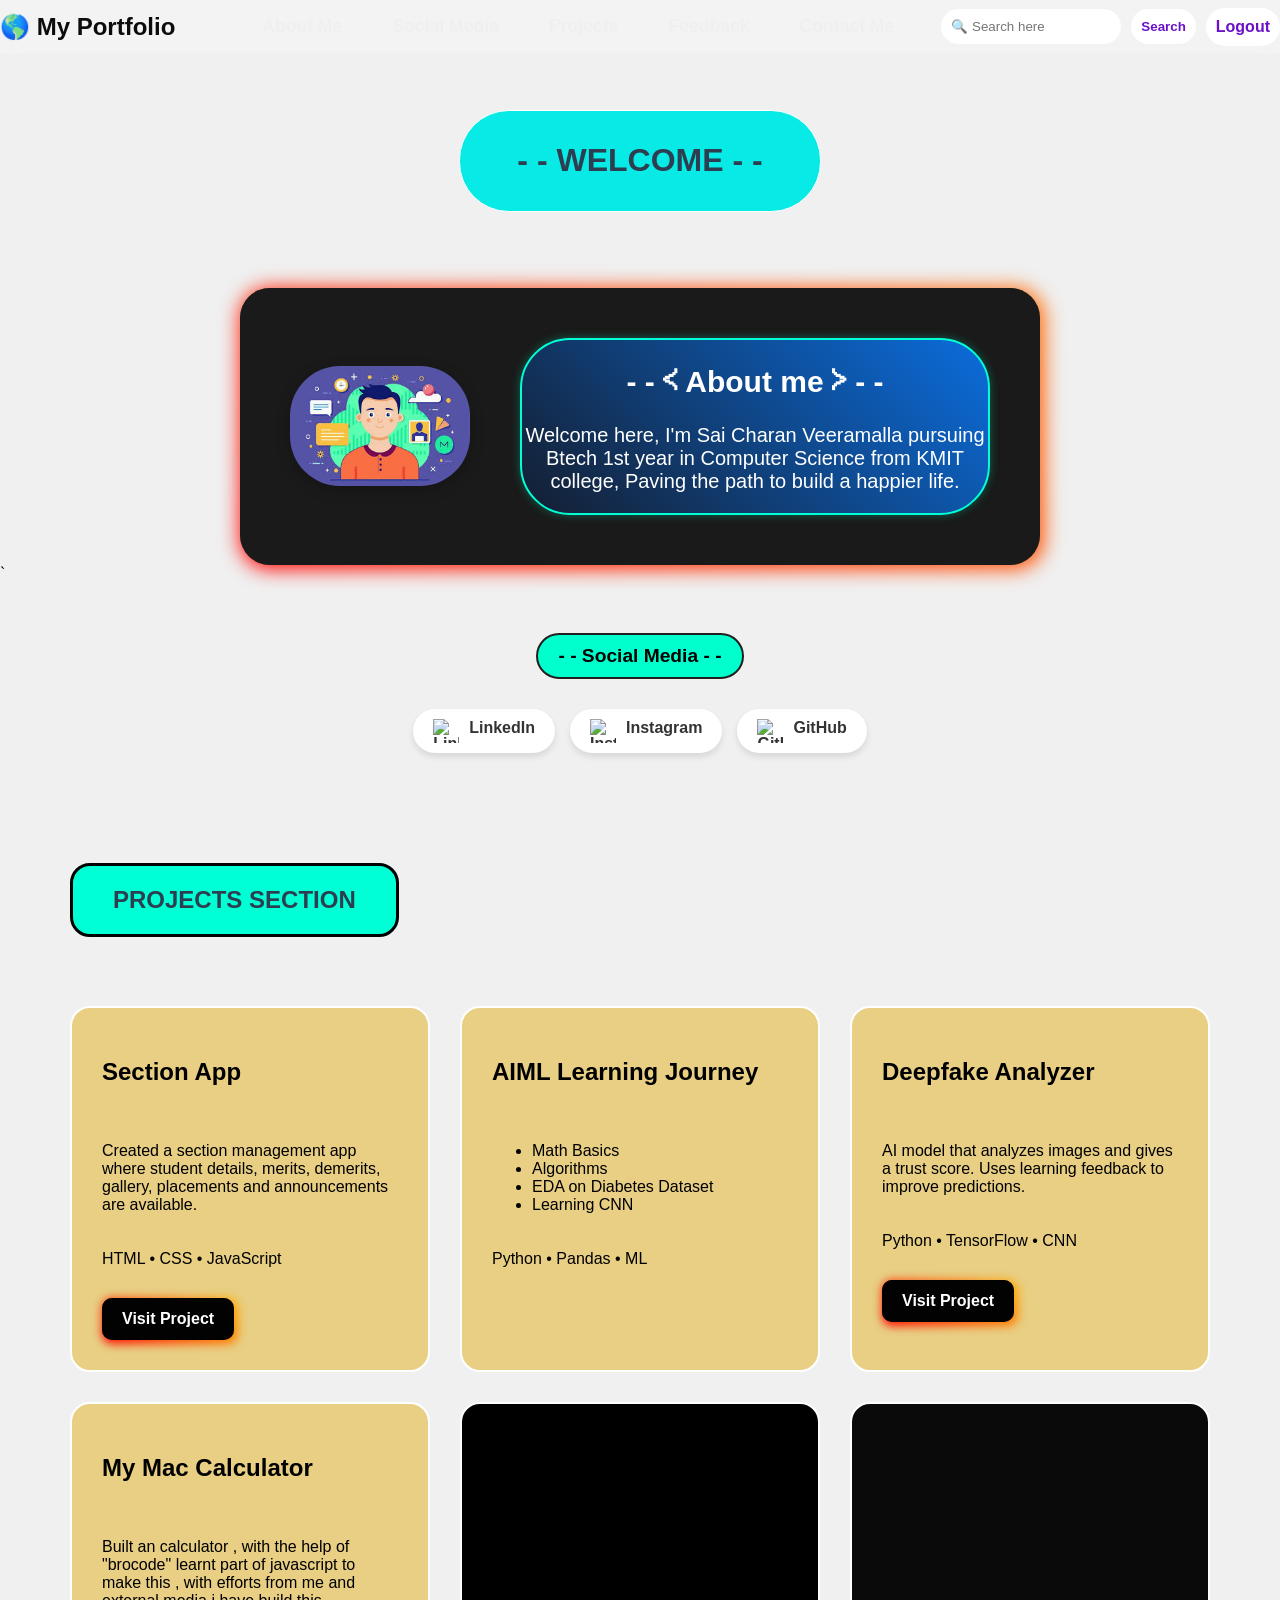
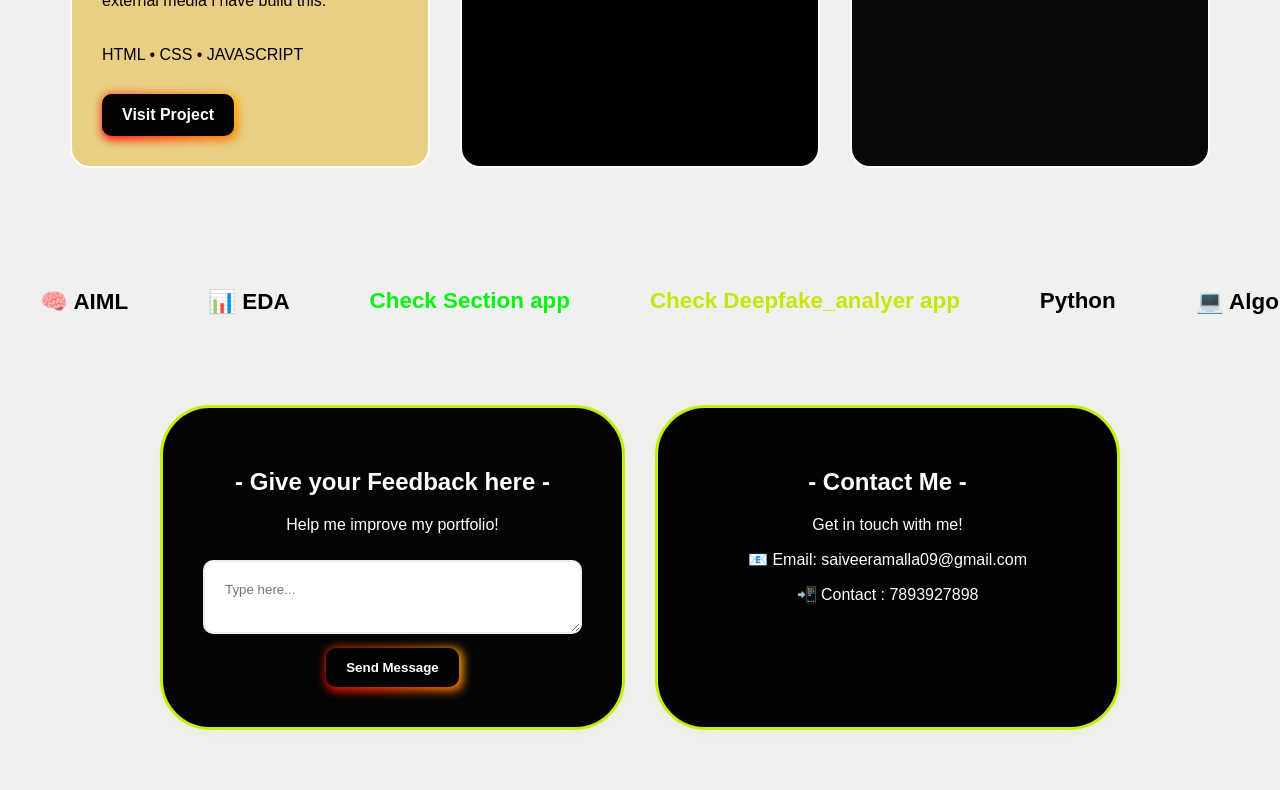
==== index3.html @ 6acecd75 "Add files via upload" ====
<!DOCTYPE html>
<html lang="en">
    <head>
        <meta name ="viewport" content="width = device-width, initial-scale=1">
        <title> MY PORTFOLIO </title>
        <link rel="stylesheet" href="style.css">
        <link href="https://unpkg.com/aos@2.3.1/dist/aos.css" rel="stylesheet">
    </head>

<body>

<nav class="navbar">

    <!-- LOGO -->
    <div class="logo">
        🌎 My Portfolio
    </div>


    <!-- NAVIGATION LINKS -->
    <ul class="nav-links">
        <li><a href="#aboutme">About Me</a></li>
        <li><a href="#check">Social Media</a></li>
        <li><a href="#Projects">Projects</a></li>
        <li><a href="#feedback">Feedback</a></li>
        <li><a href="#contact">Contact Me</a></li>
    </ul>


    <!-- RIGHT SIDE ACTIONS -->
    <div class="nav-actions">

        <!-- SEARCH -->
        <form class="search-box">
            <input type="search" placeholder="🔍 Search here"class="search-input" >
            <button type="submit" class="search-btn">Search</button>
        </form>

        <!-- LOGOUT -->

        <a href="index1.html" class="logout-btn">
            Logout
        </a>
    </div>
</nav>


    <div class="sal-box">
        <div class="salu">

            <h1>- - WELCOME - -</h1>
            <!-- <h1> MY PORTFOLIO </h1> -->
      </div>
    </div>

    <br>    
    <br> 


    <main class="full">
        <div class="about-container" >
            <img src="[data-uri]" alt="Sai Charan" class="about-pic">
            
            <div class="about-text" id="aboutme">
                <h2 class="fonkt" >- - ⧼    About me ⧽ - -</h2>
                <p>Welcome here, I'm Sai Charan Veeramalla pursuing Btech 1st year in Computer Science from KMIT college, Paving the path to build a happier life.</p>
            </div>
        </div>
        </div>

    </main>
`


        <footer class="full">

        <div class="animate-scroll" id="check">
            <!-- <div class="sections-reveal-on-scroll"> -->
                <p class="section-title">- - Social Media - -</p>
            
            <div class="social-links">
                <a href="https://www.linkedin.com/in/saicharanveeramalla/" target="_main" class="social-card linkedin">
                    <img src="https://cdn-icons-png.flaticon.com/512/174/174857.png" alt="LinkedIn">
                    <span>LinkedIn</span>
                </a>

                <a href="https://www.instagram.com/vsai_09?igsh=MXJzZTZ3YnFoanZjeQ==" target="_main" class="social-card instagram">
                    <img src="https://cdn-icons-png.flaticon.com/512/174/174855.png" alt="Instagram">
                    <span>Instagram</span>
                </a>

                <a href="https://github.com/saiveeramalla09" target="_main" class="social-card github">
                    <img src="https://cdn-icons-png.flaticon.com/512/25/25231.png" alt="GitHub">
                    <span>GitHub</span>
                </a>
            </div>
            </div>
        </div>
</footer>


<section class="projects" id="Projects">

    <div class="projects-title">
        <h1>PROJECTS SECTION</h1>
    </div>

    <div class="projects-container">

        <!-- CARD 1 -->
        <div class="project-card">

            <h2>Section App</h2>

            <p>
                Created a section management app where student details,
                merits, demerits, gallery, placements and announcements
                are available.
            </p>

            <div class="tech">
                HTML • CSS • JavaScript
            </div>

            <a href="https://class-spp.vercel.app/"
               target="_blank"
               class="btn">
               Visit Project
            </a>

        </div>

        <!-- CARD 2 -->
        <div class="project-card">

            <h2>AIML Learning Journey</h2>

            <ul>
                <li>Math Basics</li>
                <li>Algorithms</li>
                <li>EDA on Diabetes Dataset</li>
                <li>Learning CNN</li>
            </ul>

            <div class="tech">
                Python • Pandas • ML
            </div>

        </div>

        <!-- CARD 3 -->
        <div class="project-card">

            <h2>Deepfake Analyzer</h2>

            <p>
                AI model that analyzes images and gives a trust score.
                Uses learning feedback to improve predictions.
            </p>

            <div class="tech">
                Python • TensorFlow • CNN
            </div>

            <a href="https://deepguard-deepfake-document-detector-529552167376.asia-southeast1.run.app"
               target="_blank"
               class="btn">
               Visit Project
            </a>

        </div>


        <!-- CARD 4 -->
        <div class="project-card">

            <h2>My Mac Calculator</h2>

            <p>
                Built an calculator , with the help of "brocode" learnt part of javascript
                to make this , with efforts from me and external media i have build this.
            </p>

            <div class="tech">
                HTML • CSS • JAVASCRIPT
            </div>

            <a href="index2.html"
               target="_blank"
               class="btn">
               Visit Project
            </a>

        </div>
        <!-- CARD 5 -->
        <div class="project-card" style="background-color: black;">


        </div>
        <!-- CARD 6 -->
        <div class="project-card" style="background-color: rgb(10, 10, 10);">


        </div>

    </div>

</section>



    <div class="ticker-wrapper">
        <!-- <div class="sections-reveal-on-scroll"> -->
        <div class="ticker-track">
            <div class="ticker-item">🧠 AIML</div>
            <div class="ticker-item">📊 EDA</div>
            <div style="color: rgb(5, 243, 17)" class="ticker-item">Check Section app</div>
            <div style="color: rgb(202, 228, 5)" class="ticker-item">Check Deepfake_analyer app</div>
            <div class="ticker-item">Python</div>
            <div class="ticker-item">💻 Algorithms</div>
            
            <div class="ticker-item">🧠 AIML</div>
            <div class="ticker-item">📊 EDA</div>
            <div style="color: rgb(3, 241, 3)" class="ticker-item">Check Section app</div>
            <div style="color: rgb(221, 211, 22)" class="ticker-item">Check Deepfake_analyer app</div>
            <div class="ticker-item">Python</div>
            <div class="ticker-item">💻 Algorithms</div>
        </div>
        </div>
    </div>
        




        <footer>
        <div class="sections-reveal-on-scroll">
          <div class="card-wrapper">

                <div class="feedback-card" id="feedback">
                    <h2>- Give your Feedback here -</h2>
                    <p>Help me improve my portfolio!</p>
                    <textarea class="textarea" placeholder="Type here..."></textarea>
                    <button class="btn">Send Message</button>
                </div>

                <div class="contact-card" id="contact">
                    <h2 style="text-align: center;">- Contact Me -</h2>
                    <p>Get in touch with me!</p>
                    <p>📧 Email: saiveeramalla09@gmail.com</p>
                    <p>📲 Contact : 7893927898 </p>
                </div>

          </div>
        </div>
        </footer>


        <script>
            // Hamburger menu toggle for mobile
            document.querySelector('.navbar-toggle').addEventListener('click', function() {
                document.querySelector('.nav-links').classList.toggle('open');
            });
        </script>
        </body>
</html>
---- style.css ----
html {
  scroll-behavior: smooth;
  overflow-x: hidden;
  box-sizing: border-box;
}
/* 
  Project: CSS Glowing Button
  Created: Sunday, 06 March 2022
  Author: Jamshid Elmi 
  Tutorial: https://youtu.be/b_8fHNIHFk4
*/


/* button */
.btn {
  margin-top: 10px;/* distance from above */
  background-color: #0077b5;
  border: none;
  padding: 12px 30px; /* box area length and width */
  font-weight: bold;
  transition: 1s;
  color: #FFF;
  cursor: pointer;
  position: relative;
  z-index: 0;
  border-radius: 12px;
}
.btn::after {
  content: "";
  z-index: -1;
  position: absolute;
  width: 100%;
  height: 100%;
  background-color: #030202;
  left: 0;
  top: 0;
  border-radius: 10px;
}

.btn::before {
  content: "";
  background: linear-gradient(
    45deg,
    #FF0000, #FF7300, #FFFB00, #48FF00,
    #00FFD5, #002BFF, #FF00C8, #FF0000
  );
  position: absolute;
  top: 0px;
  left: 0px;
  background-size: 600%;
  z-index: -1;
  width: calc(100% + 4px);
  height:  calc(100% + 4px);
  filter: blur(5px);
  animation: glowing 20s linear infinite;
  transition: opacity .5s ease-in-out;
  border-radius: 10px;
  opacity: 1;
}

@keyframes glowing {
  0% {background-position: 0 0;}
  50% {background-position: 400% 0;}
  100% {background-position: 0 0;}
}

/* hover */
.btn:hover::before {
  opacity: 1;
}

.btn:active:after {
  background: transparent;
}

.btn:active {
  color: #000;
  font-weight: bold;
}











/* =========================
   NAVBAR
========================= */

.navbar{

    display:flex;

    justify-content:space-between;

    align-items:center;

    flex-wrap: wrap;

    width: 100%;

    background:rgba(255,255,255,0.2);

    backdrop-filter:blur(10px);

    position:fixed;

    top:0;

    z-index:1000;
}


/* =========================
   LOGO
========================= */

.logo{

    font-size:1.5rem;

    font-weight:bold;

    color:rgb(12, 12, 12);

    cursor:pointer;

    position: relative;
}
.logo:after{
  content: "";
  position: absolute;
  background-color: rgb(250, 246, 246);
  width:0%;
  height:2px;
  left:6px;
  transition: all 0.3s ease;
  bottom:-5px;
}

.logo:hover::after{
  width: 100%;
  transform: scale(1.1);
}


/* =========================
   NAV LINKS
========================= */

.nav-links{

    display:flex;

    list-style:none;

    gap: 50px;
}


/* =========================
   NAV LINK STYLE
========================= */


.nav-links li{
  transition: all 0.5s ease;
}

.nav-links li:hover{
  transform: scale(1.05);
}

.nav-links a{

    text-decoration:none;

    color:rgb(240, 239, 239);

    font-size:1.1rem;

    font-weight:bold;

    text-align: center;

    position:relative;

    transition:0.3s;
}


/* =========================
   HOVER UNDERLINE EFFECT
========================= */

.nav-links a::after{

    content:"";

    position:absolute;

    left:0;

    bottom:-5px;

    width:0%;

    height:2px;

    background:rgb(21, 21, 20);

    transition:0.3s;
}

.nav-links a:hover::after{

    width:100%;
    border-color: black;
    border-style: solid;
    border-radius: 20px;
}


/* =========================
   RIGHT SIDE ACTIONS
========================= */

.nav-actions{

    display:flex;

    align-items:center;

    gap:10px;
}


/* =========================
   SEARCH BOX
========================= */

.search-box{


    display:flex;

    align-items:center;

    gap:10px;

}


/* =========================
   SEARCH INPUT
========================= */

.search-input{

    padding:10px 10px;

    border:none;

    border-radius:30px;

    outline:none;

    width:180px;

    transition:0.3s;
}


/* =========================
   SEARCH INPUT FOCUS
========================= */

.search-input:focus{

    transform:scale(1.03);

    box-shadow:0 0 10px white;
}


/* =========================
   BUTTONS
========================= */

.search-btn,
.logout-btn{

    padding:10px 10px;

    border:none;

    border-radius:30px;

    background:white;

    color:#6a11cb;

    font-weight:bold;

    cursor:pointer;

    text-decoration:none;

    transition:0.3s;
}


/* =========================
   BUTTON HOVER
========================= */

.search-btn:hover,
.logout-btn:hover{

    background:black;

    color:white;

    transform:translateY(-3px);
}


/* =========================
   RESPONSIVE DESIGN
========================= */

@media(max-width:1000px){

    .navbar{

        flex-direction:column;

        gap:20px;
    }

    .nav-links{

        flex-wrap:wrap;

        justify-content:center;

        gap:10px;
    }

}


/* =========================
   MOBILE VIEW
========================= */

@media(max-width:700px){

    .navbar{

        padding:20px;
    }

    .nav-links{
        display: flex;

        align-items:center;

        gap:5px;
    }

    .nav-actions{

        flex-direction:column;

        width:100%;
    }

    .search-box{

        width:100%;

        justify-content:center;
    }

    .search-input{

        width:100%;

        max-width:300px;
    }

    .logo{

        font-size:24px;
    }

}


/* =========================
   EXTRA SMOOTH ANIMATION
========================= */

html{

    scroll-behavior:smooth;
}




/* SALUTATION BOX */








.sal-box{
    justify-content: center; /* Centers the card horizontally */
    display: flex;
    align-items: center;
    margin-bottom: 40px;
    margin-top:100px;
}

.wrapper{
    float:inline-start;  /* Pushes image to the left, text wraps to the right */
    margin-right: 15px; /* Adds space so the text doesn't touch the image */
    width: 100px;
    height: auto;
}

.salu{
    background-color: rgb(7, 234, 230);
    border:1px solid white;
    font-weight: bold;
    text-shadow: #0077b5;   
    margin-top: 10px;
    max-width: 300px;
    width: 100%;
    border-radius:50px;
    justify-content: center;
    text-align:center;  
    padding: 10px 30px;
    transition: background-color 1s ease-in 0s;

}

.salu:hover{
  background-color: rgb(182, 131, 11);
}

body{
  background-color: #f0f0f0; /* Light gray background */
  background-image: url("https://images.unsplash.com/photo-1618005182384-a83a8bd57fbe?q=80&w=1920&auto=format&fit=crop");
  background-size: cover;        /* Stretches the image to fill the screen */
  background-position: center;   /* Centers the background image */
  background-repeat: no-repeat;  /* Prevents tiling/repeating */
  background-attachment:scroll;  /* Keeps the background steady while scrolling */
  font-family: 'Segoe UI', Tahoma, Geneva, Verdana, sans-serif; 
  box-sizing: border-box;
  overflow-x: hidden;
  margin: 0;
  padding: 0;
}







/*ABOUT ME SECTION*/



/* 

.full{
  display: flex;
  justify-content: center;
  align-items: center;
} */



.about-container {
  display: flex;
  flex-direction: row;
  justify-content: center;
  border-radius: 30px;
  background-color: #278e5f ;
  align-items: center;
  gap: 50px;
  max-width: 800px;
  width: 100%;
  color: white;
  margin: 0 auto;
  padding: 50px;
  position: relative;
  z-index: 0;
  box-sizing: border-box;
}
.about-container::after{
  content: "";
  z-index: -1;
  position: absolute;
  width: 100%;
  height: 100%;
  background-color: #191a19  ;
  left: 0;
  top: 0;
  border-radius: 30px;

}
.about-container::before{
  content: "";
  position: absolute;
  background: linear-gradient(
    45deg,
    #FF0000, #FF7300, #FFFB00, #48FF00,
    #00FFD5, #002BFF, #c9eb04, #FF0000
  );
  top: 0px;
  left: 0px;
  background-size: 1000%;
  z-index: -1;
  width: calc(100% + 4px);
  height:  calc(100% + 4px);
  filter: blur(10px);
  animation: glowing 20s linear infinite;
  transition: opacity .5s ease-in-out;
  border-radius: 30px;
  opacity: 1;
}
@keyframes glowing {
  0% {background-position: 0 0;}
  50% {background-position: 200% 0;}
  100% {background-position: 0 0;}
}




.about-pic {
  width: 180px;
  height: 180px;
  border-radius: 50px;
  object-fit: cover;
  box-shadow: 0px 4px 15px rgba(0,0,0,0.2);
  margin-left: 0 auto;
  transition: transform  1.5s ease 0ms, height 1.5s ease 0s;
  max-width: 100%;
  height: auto;
}
.about-pic:hover {
  transform:rotate(360deg);
  height:110px;
}

.about-text {
  color: rgb(26, 25, 25);              /* Matches your text color choice */
  text-align: center;
  border-radius: 50px;
  border: 2px solid #00FFD5; 
  /* Optional: Add a subtle glow to make it pop */
  box-shadow: 0 0 10px rgba(0, 255, 213, 0.3); 
  color:white;
  background: linear-gradient(
   45deg,
  #141e30,
  #0b6ddc
  );
  font-size: 20px;      /* Keeps text aligned cleanly next to the image*/
  font-style:bold;

  transition: background-color 2s ease 0ms;
}
.about-text:hover{
  background-color:rgb(6, 21, 22);
}
.fonkt{
  font-weight: bold;
  color:white;
}




h1 {
    color: #2c3e50; /* Dark blue-ish for the title */
    text-align:center;
}
.highlight {
    color: #e74c3c; /* A nice red for your name */
    font-weight: bold;
}
.info {
    color: #2d6f3b; /* Gray for details */
}














/* CONTAINER OF INSTA , LINKED IN , GITHUB */











.animate-scroll{
    text-align: center;
    align-items: center;
    width: auto;
    max-width: max-content;
    padding: 10px 20px;
    margin: 0 auto 20px auto; /* Centers it and adds space below */
  
    font-family: 'Segoe UI', Tahoma, Geneva, Verdana, sans-serif;
}

.section-title {
  width: auto;
  max-width: max-content;
  padding: 10px 20px;
  margin: 40px auto 20px auto; /* Centers it and adds space below */
  
  font-weight: 900;
  border-radius: 30px;
  border:2px solid rgb(32, 31, 31);
  font-size: larger;
  background-color: #00ffcc;  
  text-align: center;
  align-items: center;
}

.social-links {
   display: flex;
  justify-content: center; /* Centers them horizontally */
  align-items: center;
  gap: 15px;               /* Adds clean spacing between buttons */
  flex-wrap: wrap;         /* THE MAGIC LINE: enables responsiveness */
  padding: 10px;
}

/* Styling individual cards */
.social-card {
    display: flex;
    background: white;
    padding: 10px 20px;
    border-radius: 50px; /* Makes them pill-shaped */
    text-decoration: none; /* we can take like whis blue wavy underline */
    color: #333;
    font-weight: bold;
    box-shadow: 0 4px 6px rgba(0,0,0,0.1);
    transition: all 0.3s ease; /* The magic for smooth hover */
}

.social-card img{
    width: 26px;
    height: 24px;
    margin-right: 10px;
}

/* Hover Effects: Making it interactive */
.social-card:hover {
    transform: translateY(-6px); /* Moves up slightly */
    box-shadow: 0 8px 15px rgba(0,0,0,0.2);
}

/* Platform specific colors on hover */
.linkedin:hover { background-color: #41df70; color: rgb(14, 14, 14); }
.instagram:hover { background-color: #41df70; color: rgb(14, 14, 14); }
.github:hover { background-color: #41df70; color: rgb(14, 14, 14); } 






/* PROJECTS SECTION */


.projects{
    padding: 40px 40px;;
    margin:30px ;
}
.projects-title{
    width:400px;
    display: flex;
    justify-self: center;
    align-items: center;
    margin-bottom: 50px;
    transition: 1s;
}
/* @keyframes move {
  from{
    left:-5vw;
    
  }
  to{
    left:60vw;
  }
} */

.projects-title h1{
    background: #00ffd5;
    padding: 20px 40px;
    border-radius: 20px;
    border: 3px solid black;
}
.projects-container{
    display: grid; /* Items in ONE direction since we have many cards row and col*/

    grid-template-columns: repeat(auto-fit, minmax(300px, 1fr)); /*best thing without using media querys*/

    gap: 30px;/* always use the gap , instead of margin*/
} 
.project-card{
    background: #e8cf84;

    padding: 30px;

    border-radius: 20px;

    border: 2px solid white;

    display: flex; /*each project card*/

    flex-direction: column;

    gap: 20px;

    transition: 0.3s;
}
.project-card:hover{
    transform: translateY(-20px);
}
.btn{
    text-decoration: none;

    justify-content: center;
    background: black;

    color: white;

    padding: 12px 20px;

    border-radius: 10px;

    width: fit-content;
}






/* SCROLLING BAR */





.ticker-wrapper {
  overflow:hidden;
  backdrop-filter: blur(5px);
  font-family: Impact, Haettenschweiler, 'Arial Narrow Bold', sans-serif;
  padding: 50px 0;
}

.ticker-track {
  display: flex;
  width: max-content;
  animation: scrollLinear 10s linear infinite;
}

.ticker-item {
  padding: 0 40px;
  font-size: 1.4rem;
  font-weight: bold;
  white-space: nowrap;
}

 
 @keyframes scrollLinear {
  0% {
    transform: translateX(0);
  }
  100% {
    transform: translateX(-50%); /* Moves exactly half the track width */
  }
}








/* FEED BACK SECTION */ 












/*
Responsive Design: Media Queries

@media (max-width: 1024px) {
  .about-container {
    padding: 30px;
    gap: 30px;
  }
  .projects {
    margin-left: 10px;
    margin-right: 10px;
  }
  .Eachone {
    margin: 10px;
    gap: 10px;
  }
  .card-wrapper {
    gap: 15px;
    padding: 0 10px;
  }
}

@media (max-width: 768px) {
  .navbar {
    flex-direction: column;
    padding: 10px 10px;
    gap: 1 rem;
  }
  .nav-links {
    gap: 0.8 rem;
    flex-direction: column;
    align-items: center;
    width: 100%;
  }
  .about-container {
    flex-direction: column;
    align-items: center;
    padding: 20px;
    gap: 20px;
  }
  .about-pic {
    width: 120px;
    height: 120px;
    margin-bottom: 15px;
  }
  .projects {
    margin-left: 0;
    margin-right: 0;
    gap: 10px;
  }
  .Eachone {
    flex-direction: column;
    align-items: stretch;
    margin: 10px 0;
    gap: 10px;
  }
  .pro1, .pro2 {
    margin: 10px auto;
    max-width: 95vw;
    min-width: unset;
  }
  .card-wrapper {
    flex-direction: column;
    gap: 20px;
    padding: 0 5px;
    max-width: 98vw;
  }
  .feedback-card, .contact-card {
    min-width: unset;
    width: 100%;
    margin: 0 auto;
  }
}

@media (max-width: 480px) {
  html {
    font-size: 15px;
  }
  .navbar {
    flex-direction: column;
    padding: 5px 2px;
    gap: 5px;
  }
  .logo {
    font-size: 16px;
    margin-left: 0;
    padding: 5px;
  }
  .about-container {
    padding: 10px;
    gap: 10px;
    border-radius: 15px;
  }
  .about-pic {
    width: 80px;
    height: 80px;
  }
  .about-text {
    font-size: 16px;
    padding: 10px;
  }
  .projects {
    margin: 0;
    gap: 5px;
  }
  .Eachone {
    flex-direction: column;
    margin: 5px 0;
    gap: 5px;
    border-radius: 15px;
    padding: 5px;
  }
  .pro1, .pro2 {
    margin: 5px auto;
    max-width: 99vw;
    padding: 10px 5px;
    border-radius: 10px;
    min-height: unset;
  }
  .card-wrapper {
    flex-direction: column;
    gap: 10px;
    padding: 0 2px;
    max-width: 99vw;
  }
  .feedback-card, .contact-card {
    border-radius: 15px;
    padding: 10px;
    font-size: 15px;
  }
  .section-title, .title2 {
    font-size: 1rem;
    padding: 6px 10px;
    border-radius: 15px;
  }
  .social-links {
    gap: 8px;
    padding: 5px;
  }
  .social-card {
    padding: 6px 10px;
    font-size: 14px;
    border-radius: 20px;
  }
  .social-card img {
    width: 18px;
    height: 18px;
    margin-right: 5px;
  }
  .btn, .btn-primary, .send-btn, .sub-but {
    padding: 8px 12px;
    font-size: 14px;
    border-radius: 15px;
  }
  textarea {
    padding: 10px;
    font-size: 14px;
    border-radius: 8px;
  }
}



/*
@media (max-width: 900px) {
  .feedback-card, .contact-card {
    min-width: 200px;
    padding: 12px;
    border-radius: 30px;
    font-size: 1rem;
  }
}
@media (max-width: 600px) {
  .feedback-card, .contact-card {
    min-width: 0;
    width: 100%;
    padding: 8px 4px;
    border-radius: 16px;
    font-size: 0.95rem;
    margin: 0 0 12px 0;
    word-break: break-word;
  }
  .card-wrapper {
    flex-direction: column;
    gap: 8px;
    padding: 0 2px;
    max-width: 99vw;
  }
} */









/* This forces the two cards to sit side-by-side */
.card-wrapper {
  display: flex;
  flex-wrap: wrap; /* MAKE SURES THAT AFTER SQUEEZING THE OTHER BLOCK GOES DOWN*/
  flex-direction: row;
  justify-content: center;
  align-items: stretch;
  gap: 30px;
  max-width: 1000px;
  margin:40px auto;
  padding: 0 20px;
  width: 100%;
  box-sizing: border-box;
}


/* Ensure both cards take up equal or flexible space and are responsive */
.feedback-card, .contact-card {
  flex: 1;
  min-width: 300px;
  background-color: #040404;
  border-style: solid;
  color: white;
  border-radius: 50px;
  border-color: rgb(191, 241, 11);
  border-width: 3px;
  padding: 40px;
  box-shadow: 0px 4px 15px rgba(235, 220, 7, 0.1);
  text-align: center;
  box-sizing: border-box;
  margin: 0 0 20px 0;
}
.contact-card {
  background-color: #030303;
}

  textarea {
    width: 100%;
    padding: 20px;
    margin-top: 10px;
    border: 2px solid #eee;
    text-align: left;
    border-radius: 10px;
    font-family: inherit;
    resize: vertical; /* Allows user to pull the box down but not sideways */
    box-sizing: border-box; /* Ensures padding doesn't break the width */
  }

  /* Changes border color when you click to type */
  textarea:focus {
    border-color: #069bff;
    outline:none;

  }
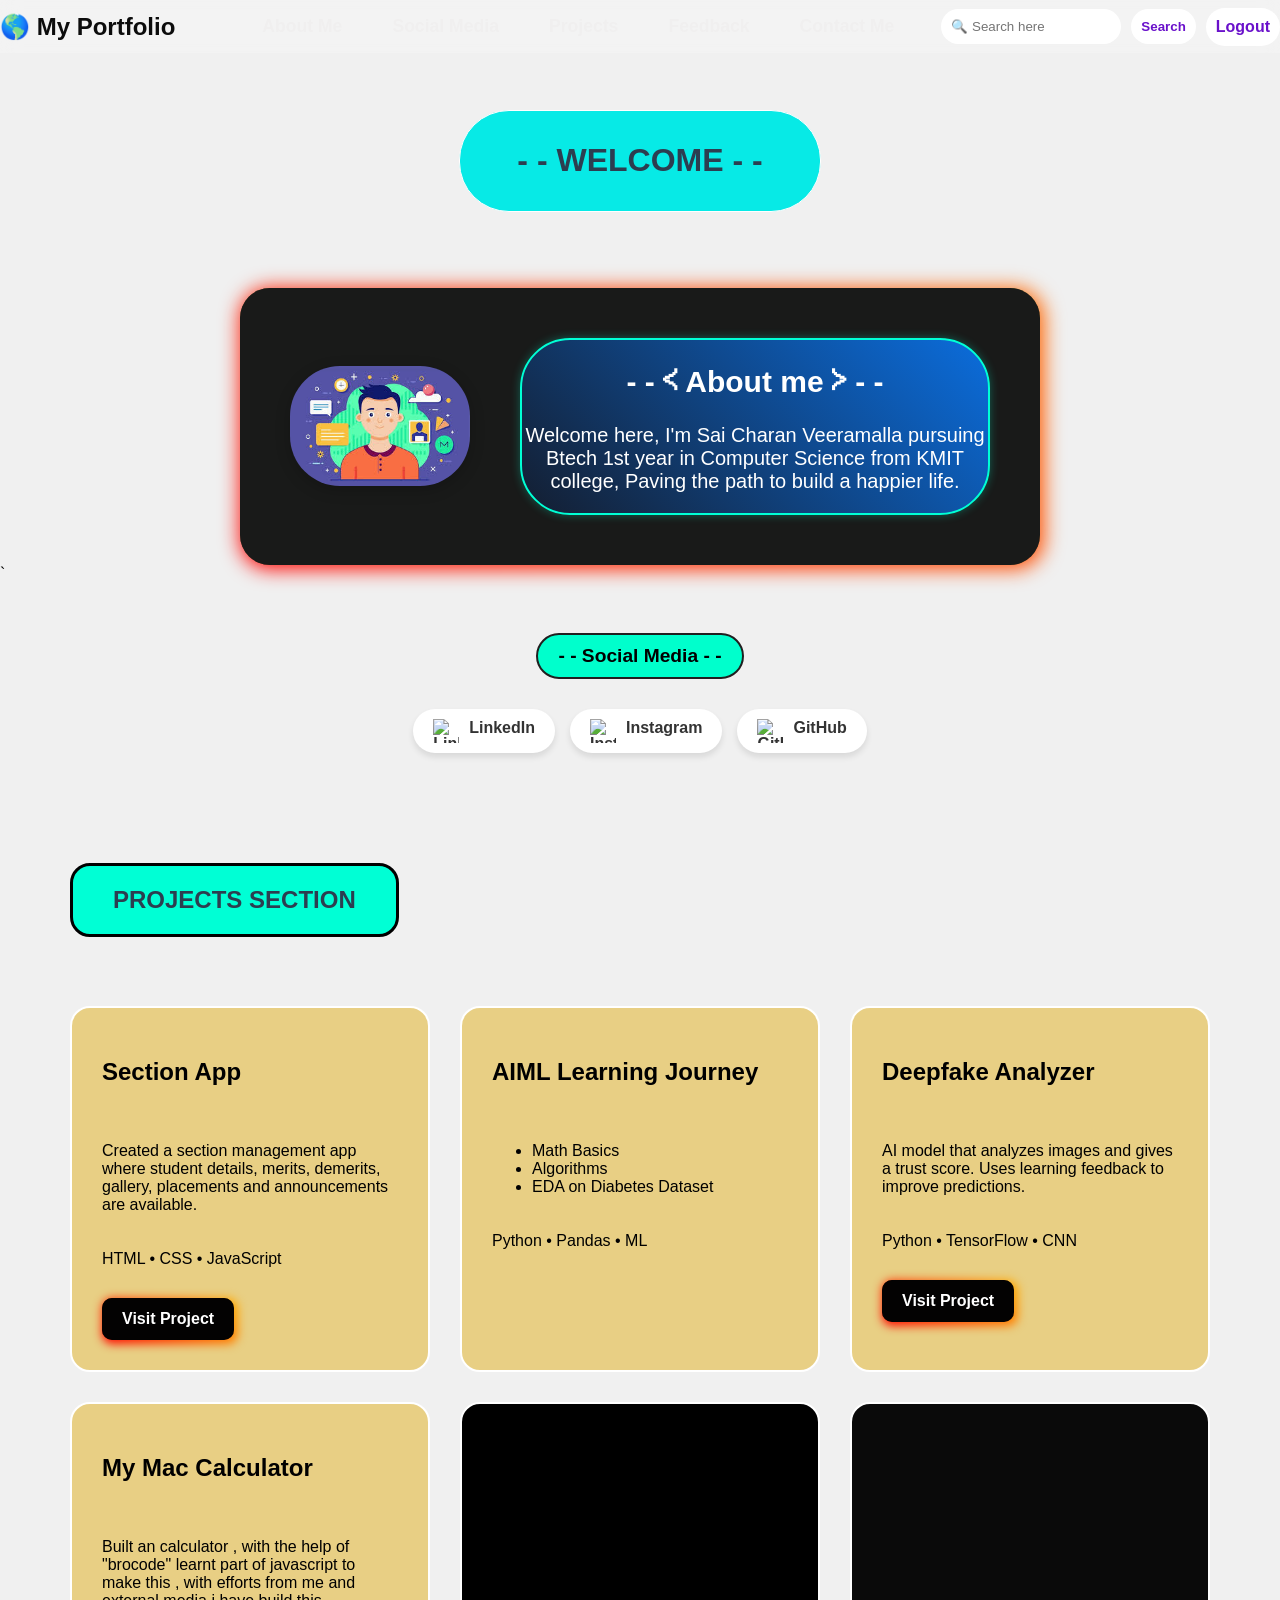
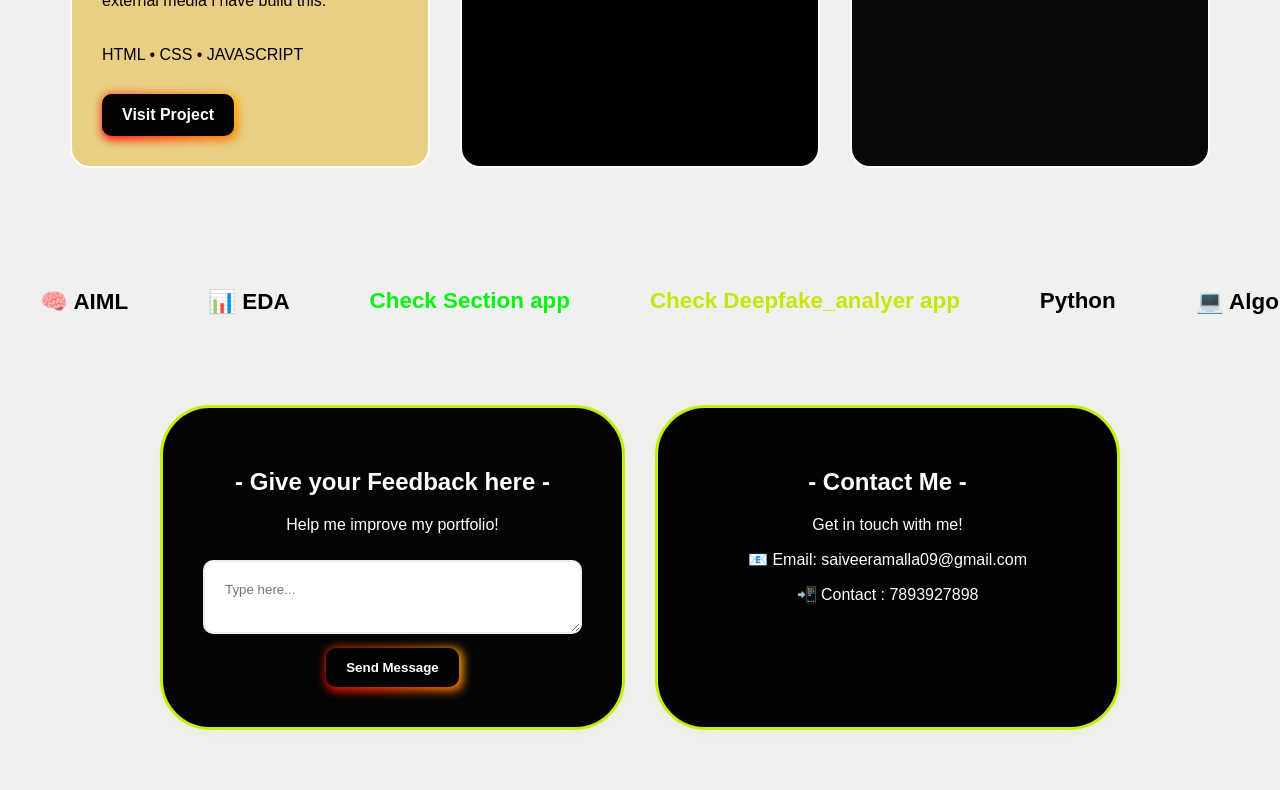
==== commit 687dc694: "Remove 'Learning CNN' from topics list Removed 'Learning CNN' from the list of topics." ====
--- a/index3.html
+++ b/index3.html
@@ -139,7 +139,6 @@
                 <li>Math Basics</li>
                 <li>Algorithms</li>
                 <li>EDA on Diabetes Dataset</li>
-                <li>Learning CNN</li>
             </ul>
 
             <div class="tech">
@@ -263,4 +262,4 @@
             });
         </script>
         </body>
-</html>+</html>
